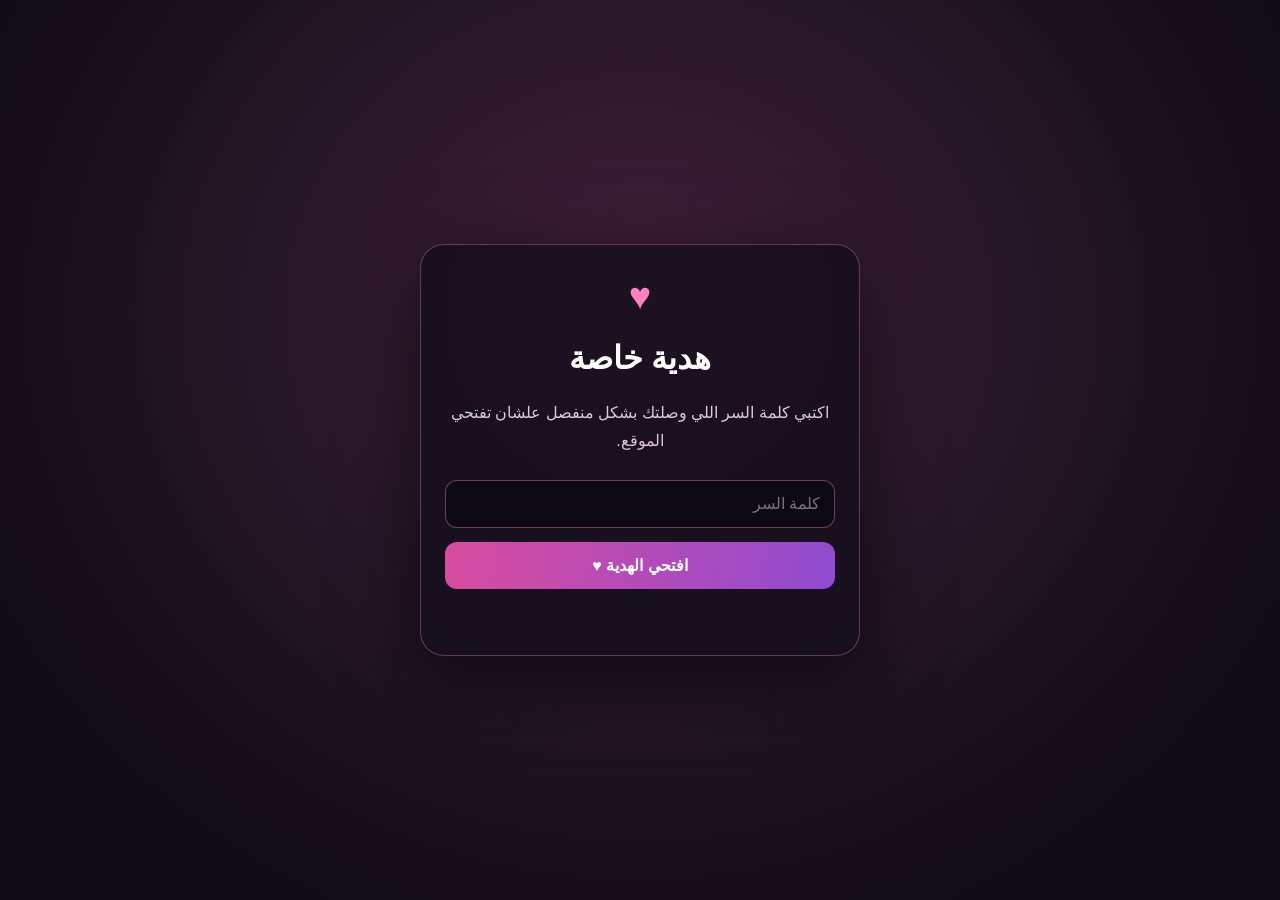
==== mariam/index.html @ cec8694b "Add separate protected gift page Create a separate password-protected gift route." ====
<!doctype html><html lang="ar" dir="rtl"><meta charset="utf-8"><meta name="viewport" content="width=device-width,initial-scale=1"><meta name="robots" content="noindex,nofollow,noarchive"><title>هدية خاصة ♥</title><style>body{margin:0;min-height:100vh;display:grid;place-items:center;padding:20px;box-sizing:border-box;background:radial-gradient(ellipse at 50% 35%,#42203b,#211522 48%,#100b14 80%);color:#fff;font:16px Tahoma,Arial,sans-serif}.c{width:min(100%,390px);padding:30px 24px;border:1px solid #e69acb55;border-radius:24px;background:#170f1ddd;box-shadow:0 20px 80px #0009;text-align:center}.h{font-size:38px;color:#ff7fbf}p{color:#dec7d6;line-height:1.8}input,button{box-sizing:border-box;width:100%;padding:14px;border-radius:12px;font:inherit}input{margin-top:8px;border:1px solid #d985b477;background:#0d0911;color:white}button{margin-top:14px;border:0;background:linear-gradient(100deg,#d94c9f,#8f4bd0);color:white;font-weight:700}#s{display:block;min-height:24px;margin-top:12px;color:#ffbddc}</style><main class="c"><div class="h">♥</div><h1>هدية خاصة</h1><p>اكتبي كلمة السر اللي وصلتك بشكل منفصل علشان تفتحي الموقع.</p><form id="f"><input id="p" type="password" autocomplete="current-password" placeholder="كلمة السر" required><button id="b">افتحي الهدية ♥</button></form><output id="s" aria-live="polite"></output></main><script>const E=new TextEncoder,D=new TextDecoder,F=document.getElementById('f'),P=document.getElementById('p'),B=document.getElementById('b'),S=document.getElementById('s');function byt(x){const r=atob(x),a=new Uint8Array(r.length);for(let i=0;i<r.length;i++)a[i]=r.charCodeAt(i);return a}F.addEventListener('submit',async e=>{e.preventDefault();B.disabled=true;S.textContent='بنفك تشفير الهدية…';try{const r=await fetch('./vault.bin',{cache:'no-store'});if(!r.ok)throw Error();const a=new Uint8Array(await r.arrayBuffer());if(D.decode(a.slice(0,4))!=='ZBV1')throw Error();const m=await crypto.subtle.importKey('raw',E.encode(P.value),'PBKDF2',false,['deriveKey']),k=await crypto.subtle.deriveKey({name:'PBKDF2',salt:a.slice(4,20),iterations:310000,hash:'SHA-256'},m,{name:'AES-GCM',length:256},false,['decrypt']),c=await crypto.subtle.decrypt({name:'AES-GCM',iv:a.slice(20,32),additionalData:E.encode('MARIAM_PRIVATE_V1')},k,a.slice(32)),v=JSON.parse(D.decode(c)),u={};for(const[n,x]of Object.entries(v.assets))u[n]=URL.createObjectURL(new Blob([byt(x.base64)],{type:x.type}));let h=v.html;h=h.replace('</head>','<script>window.PRIVATE_ASSETS='+JSON.stringify(u)+';<\/script></head>');document.open();document.write(h);document.close()}catch(e){S.textContent='كلمة السر غير صحيحة أو تعذّر تحميل الهدية.';B.disabled=false}});</script></html>
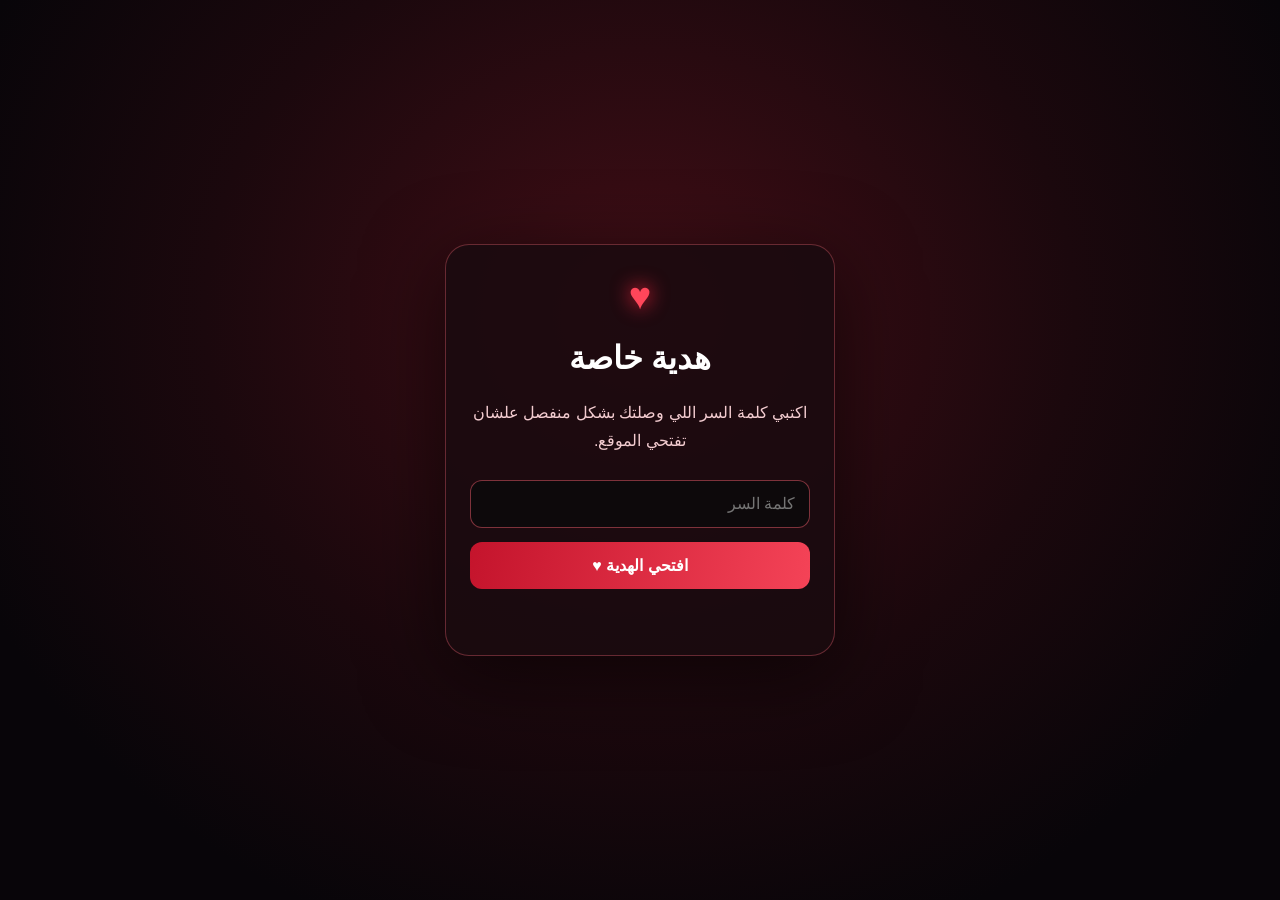
==== commit fd730a27: "Update Mariam birthday experience" ====
--- a/mariam/index.html
+++ b/mariam/index.html
@@ -1 +1,32 @@
-<!doctype html><html lang="ar" dir="rtl"><meta charset="utf-8"><meta name="viewport" content="width=device-width,initial-scale=1"><meta name="robots" content="noindex,nofollow,noarchive"><title>هدية خاصة ♥</title><style>body{margin:0;min-height:100vh;display:grid;place-items:center;padding:20px;box-sizing:border-box;background:radial-gradient(ellipse at 50% 35%,#42203b,#211522 48%,#100b14 80%);color:#fff;font:16px Tahoma,Arial,sans-serif}.c{width:min(100%,390px);padding:30px 24px;border:1px solid #e69acb55;border-radius:24px;background:#170f1ddd;box-shadow:0 20px 80px #0009;text-align:center}.h{font-size:38px;color:#ff7fbf}p{color:#dec7d6;line-height:1.8}input,button{box-sizing:border-box;width:100%;padding:14px;border-radius:12px;font:inherit}input{margin-top:8px;border:1px solid #d985b477;background:#0d0911;color:white}button{margin-top:14px;border:0;background:linear-gradient(100deg,#d94c9f,#8f4bd0);color:white;font-weight:700}#s{display:block;min-height:24px;margin-top:12px;color:#ffbddc}</style><main class="c"><div class="h">♥</div><h1>هدية خاصة</h1><p>اكتبي كلمة السر اللي وصلتك بشكل منفصل علشان تفتحي الموقع.</p><form id="f"><input id="p" type="password" autocomplete="current-password" placeholder="كلمة السر" required><button id="b">افتحي الهدية ♥</button></form><output id="s" aria-live="polite"></output></main><script>const E=new TextEncoder,D=new TextDecoder,F=document.getElementById('f'),P=document.getElementById('p'),B=document.getElementById('b'),S=document.getElementById('s');function byt(x){const r=atob(x),a=new Uint8Array(r.length);for(let i=0;i<r.length;i++)a[i]=r.charCodeAt(i);return a}F.addEventListener('submit',async e=>{e.preventDefault();B.disabled=true;S.textContent='بنفك تشفير الهدية…';try{const r=await fetch('./vault.bin',{cache:'no-store'});if(!r.ok)throw Error();const a=new Uint8Array(await r.arrayBuffer());if(D.decode(a.slice(0,4))!=='ZBV1')throw Error();const m=await crypto.subtle.importKey('raw',E.encode(P.value),'PBKDF2',false,['deriveKey']),k=await crypto.subtle.deriveKey({name:'PBKDF2',salt:a.slice(4,20),iterations:310000,hash:'SHA-256'},m,{name:'AES-GCM',length:256},false,['decrypt']),c=await crypto.subtle.decrypt({name:'AES-GCM',iv:a.slice(20,32),additionalData:E.encode('MARIAM_PRIVATE_V1')},k,a.slice(32)),v=JSON.parse(D.decode(c)),u={};for(const[n,x]of Object.entries(v.assets))u[n]=URL.createObjectURL(new Blob([byt(x.base64)],{type:x.type}));let h=v.html;h=h.replace('</head>','<script>window.PRIVATE_ASSETS='+JSON.stringify(u)+';<\/script></head>');document.open();document.write(h);document.close()}catch(e){S.textContent='كلمة السر غير صحيحة أو تعذّر تحميل الهدية.';B.disabled=false}});</script></html>
+<!doctype html>
+<html lang="ar" dir="rtl">
+<meta charset="utf-8">
+<meta name="viewport" content="width=device-width,initial-scale=1">
+<meta name="robots" content="noindex,nofollow,noarchive">
+<title>هدية خاصة ♥</title>
+<style>
+  *{box-sizing:border-box}body{margin:0;min-height:100vh;display:grid;place-items:center;padding:20px;background:radial-gradient(ellipse at 50% 35%,#420e16,#1b080d 48%,#080509 80%);color:#fff;font:16px Tahoma,Arial,sans-serif}
+  .card{width:min(100%,390px);padding:30px 24px;border:1px solid #ff697a55;border-radius:24px;background:#1a0b0fdd;box-shadow:0 20px 80px #0009;text-align:center}.heart{font-size:38px;color:#ff465a;text-shadow:0 0 20px #ff263f}
+  p{color:#f3ccd0;line-height:1.8}input,button{box-sizing:border-box;width:100%;padding:14px;border-radius:12px;font:inherit}input{margin-top:8px;border:1px solid #ff617377;background:#0d090b;color:white}button{margin-top:14px;border:0;background:linear-gradient(100deg,#c4142c,#f44357);color:white;font-weight:700;cursor:pointer}button:disabled{opacity:.7}#s{display:block;min-height:24px;margin-top:12px;color:#ffc1c8}
+</style>
+<main class="card"><div class="heart">♥</div><h1>هدية خاصة</h1><p>اكتبي كلمة السر اللي وصلتك بشكل منفصل علشان تفتحي الموقع.</p><form id="f"><input id="p" type="password" autocomplete="current-password" placeholder="كلمة السر" required><button id="b">افتحي الهدية ♥</button></form><output id="s" aria-live="polite"></output></main>
+<script>
+const enc=new TextEncoder(),dec=new TextDecoder(),form=document.getElementById('f'),password=document.getElementById('p'),button=document.getElementById('b'),status=document.getElementById('s');
+function bytes(value){const raw=atob(value),out=new Uint8Array(raw.length);for(let i=0;i<raw.length;i++)out[i]=raw.charCodeAt(i);return out}
+form.addEventListener('submit',async event=>{
+  event.preventDefault();button.disabled=true;status.textContent='بنفك تشفير الهدية…';
+  try{
+    const response=await fetch('./vault.bin',{cache:'no-store'});if(!response.ok)throw Error();
+    const data=new Uint8Array(await response.arrayBuffer());if(dec.decode(data.slice(0,4))!=='ZBV1')throw Error();
+    const material=await crypto.subtle.importKey('raw',enc.encode(password.value),'PBKDF2',false,['deriveKey']);
+    const key=await crypto.subtle.deriveKey({name:'PBKDF2',salt:data.slice(4,20),iterations:310000,hash:'SHA-256'},material,{name:'AES-GCM',length:256},false,['decrypt']);
+    const clear=await crypto.subtle.decrypt({name:'AES-GCM',iv:data.slice(20,32),additionalData:enc.encode('MARIAM_PRIVATE_V1')},key,data.slice(32));
+    const content=JSON.parse(dec.decode(clear)),urls={};
+    for(const[name,asset]of Object.entries(content.assets))urls[name]=URL.createObjectURL(new Blob([bytes(asset.base64)],{type:asset.type}));
+    let html=content.html;html=html.replace('music: "music/krasivaya.mp3"','music: window.PRIVATE_ASSETS["music/krasivaya.mp3"]');
+    html=html.replace('</head>','<script>window.PRIVATE_ASSETS='+JSON.stringify(urls)+';<\/script></head>');
+    document.open();document.write(html);document.close();
+  }catch(error){status.textContent='كلمة السر غير صحيحة أو تعذّر تحميل الهدية.';button.disabled=false}
+});
+</script>
+</html>
